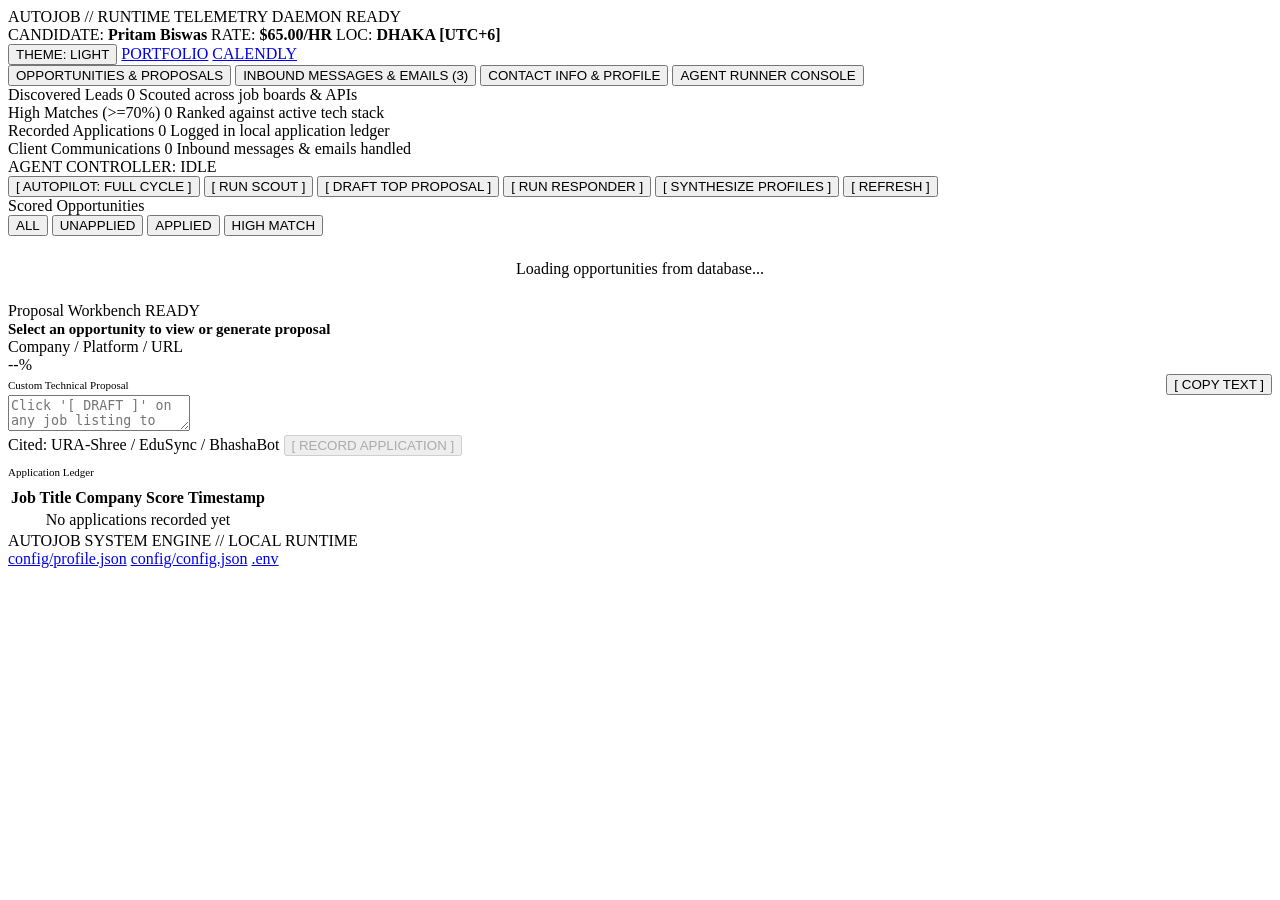
==== ui/index.html @ 2eaea85b "Add UI document shell" ====
<!DOCTYPE html>
<html lang="en" data-theme="light">
<head>
  <meta charset="UTF-8">
  <meta name="viewport" content="width=device-width, initial-scale=1.0">
  <title>AutoJob AI // Telemetry & Client Acquisition System</title>
  <link rel="stylesheet" href="/static/styles.css">
</head>
<body>

  <!-- Top Navigation & System Status -->
  <header class="top-nav">
    <div class="brand-section">
      <span class="brand-title">AUTOJOB // RUNTIME TELEMETRY</span>
      <span class="system-badge" id="systemStatus">DAEMON READY</span>
    </div>
    
    <div class="profile-telemetry">
      <span>CANDIDATE: <strong id="navCandidateName">Pritam Biswas</strong></span>
      <span>RATE: <strong id="navCandidateRate">$65.00/HR</strong></span>
      <span>LOC: <strong>DHAKA [UTC+6]</strong></span>
    </div>

    <div class="nav-actions">
      <button class="theme-toggle" id="themeToggleBtn" onclick="toggleTheme()">THEME: LIGHT</button>
      <a href="https://pritam-biswas-portfolio.netlify.app" target="_blank" class="btn btn-secondary btn-sm">PORTFOLIO</a>
      <a href="https://calendly.com/pritom580cse" target="_blank" class="btn btn-secondary btn-sm">CALENDLY</a>
    </div>
  </header>

  <!-- Navigation View Bar -->
  <nav class="view-nav">
    <button class="view-nav-btn active" id="viewBtnJobs" onclick="switchMainView('jobs')">OPPORTUNITIES & PROPOSALS</button>
    <button class="view-nav-btn" id="viewBtnMessages" onclick="switchMainView('messages')">INBOUND MESSAGES & EMAILS (<span id="inboundMsgBadge">3</span>)</button>
    <button class="view-nav-btn" id="viewBtnContact" onclick="switchMainView('contact')">CONTACT INFO & PROFILE</button>
    <button class="view-nav-btn" id="viewBtnConsole" onclick="switchMainView('console')">AGENT RUNNER CONSOLE</button>
  </nav>

  <!-- Main Dashboard Layout -->
  <main class="main-wrapper">
    
    <!-- Metric Bento Row -->
    <section class="bento-row">
      <div class="metric-card">
        <span class="metric-label">Discovered Leads</span>
        <span class="metric-val" id="metricTotalJobs">0</span>
        <span class="metric-sub">Scouted across job boards & APIs</span>
      </div>
      <div class="metric-card">
        <span class="metric-label">High Matches (>=70%)</span>
        <span class="metric-val" id="metricHighMatches">0</span>
        <span class="metric-sub">Ranked against active tech stack</span>
      </div>
      <div class="metric-card">
        <span class="metric-label">Recorded Applications</span>
        <span class="metric-val" id="metricTotalApplied">0</span>
        <span class="metric-sub">Logged in local application ledger</span>
      </div>
      <div class="metric-card">
        <span class="metric-label">Client Communications</span>
        <span class="metric-val" id="metricTotalConversations">0</span>
        <span class="metric-sub">Inbound messages & emails handled</span>
      </div>
    </section>

    <!-- One-Click Agent Control Strip -->
    <section class="control-strip">
      <div class="control-strip-left">
        <span>AGENT CONTROLLER:</span>
        <span class="system-badge" id="runnerStatusBadge">IDLE</span>
      </div>
      <div class="control-strip-actions">
        <button class="btn btn-primary btn-sm" onclick="runAgentAction('full_cycle')">[ AUTOPILOT: FULL CYCLE ]</button>
        <button class="btn btn-secondary btn-sm" onclick="runAgentAction('scout')">[ RUN SCOUT ]</button>
        <button class="btn btn-secondary btn-sm" onclick="runAgentAction('top_proposal')">[ DRAFT TOP PROPOSAL ]</button>
        <button class="btn btn-secondary btn-sm" onclick="runAgentAction('responder')">[ RUN RESPONDER ]</button>
        <button class="btn btn-secondary btn-sm" onclick="runAgentAction('profile')">[ SYNTHESIZE PROFILES ]</button>
        <button class="btn btn-secondary btn-sm" onclick="loadAllData()">[ REFRESH ]</button>
      </div>
    </section>

    <!-- ===================================================================
         VIEW 1: OPPORTUNITIES & PROPOSALS
         =================================================================== -->
    <div id="mainViewJobs">
      <section class="dashboard-grid">
        
        <!-- Left Column: Scored Opportunities List -->
        <div class="panel">
          <div class="panel-header">
            <span class="panel-title">Scored Opportunities</span>
            <div class="filter-tabs">
              <button class="tab-btn active" data-filter="all" onclick="filterJobs('all')">ALL</button>
              <button class="tab-btn" data-filter="discovered" onclick="filterJobs('discovered')">UNAPPLIED</button>
              <button class="tab-btn" data-filter="applied" onclick="filterJobs('applied')">APPLIED</button>
              <button class="tab-btn" data-filter="high" onclick="filterJobs('high')">HIGH MATCH</button>
            </div>
          </div>
          
          <div class="jobs-list" id="jobsListContainer">
            <div style="padding: 24px; text-align: center; color: var(--ink-muted); font-family: var(--font-mono);">
              Loading opportunities from database...
            </div>
          </div>
        </div>

        <!-- Right Column: Proposal Workbench -->
        <div class="panel">
          <div class="panel-header">
            <span class="panel-title">Proposal Workbench</span>
            <span class="target-meta" id="workbenchStatusTag">READY</span>
          </div>

          <div class="workbench-content">
            <div class="target-job-card" id="targetJobCard">
              <div class="target-job-header">
                <div>
                  <strong id="targetJobTitle" style="font-size: 15px; color: var(--ink);">Select an opportunity to view or generate proposal</strong>
                  <div class="target-meta" id="targetJobCompany">Company / Platform / URL</div>
                </div>
                <span class="score-badge score-mid" id="targetJobScore">--%</span>
              </div>
              <div class="target-meta" id="targetJobUrlRow" style="word-break: break-all;"></div>
            </div>

            <div class="proposal-box">
              <div style="display: flex; justify-content: space-between; align-items: center;">
                <span class="panel-title" style="font-size: 11px;">Custom Technical Proposal</span>
                <button class="btn btn-secondary btn-sm" onclick="copyProposalText()">[ COPY TEXT ]</button>
              </div>
              <textarea class="proposal-textarea" id="proposalTextarea" placeholder="Click '[ DRAFT ]' on any job listing to generate an AI-tailored application referencing your case studies..."></textarea>
              
              <div class="proposal-actions">
                <span class="target-meta" id="proposalCitingLabel">Cited: URA-Shree / EduSync / BhashaBot</span>
                <button class="btn btn-primary" id="btnRecordApplication" onclick="recordCurrentApplication()" disabled>[ RECORD APPLICATION ]</button>
              </div>
            </div>

            <!-- Ledger of recorded applications -->
            <div style="margin-top: 10px;">
              <span class="panel-title" style="font-size: 11px; margin-bottom: 8px; display: block;">Application Ledger</span>
              <div style="border: 1px solid var(--border); border-radius: var(--radius-sm); overflow-x: auto;">
                <table class="applied-table">
                  <thead>
                    <tr>
                      <th>Job Title</th>
                      <th>Company</th>
                      <th>Score</th>
                      <th>Timestamp</th>
                    </tr>
                  </thead>
                  <tbody id="appliedTableBody">
                    <tr>
                      <td colspan="4" style="text-align: center; color: var(--ink-muted);">No applications recorded yet</td>
                    </tr>
                  </tbody>
                </table>
              </div>
            </div>
          </div>
        </div>

      </section>
    </div>

    <!-- ===================================================================
         VIEW 2: INBOUND MESSAGES & EMAILS
         =================================================================== -->
    <div id="mainViewMessages" style="display: none;">
      <section class="conversations-view">
        
        <!-- Simulate / Receive New Message Strip -->
        <div class="new-msg-strip">
          <div style="display: flex; justify-content: space-between; align-items: center;">
            <span class="panel-title" style="font-size: 11px;">Simulate Inbound Inquiry (Email / Platform)</span>
            <span class="target-meta">Evaluates scope & dispatches holding response with Calendly</span>
          </div>
          <div style="display: grid; grid-template-columns: 160px 220px 1fr auto; gap: 8px;">
            <select id="newMsgPlatform" class="form-input" style="font-size: 11px;">
              <option value="Email / Gmail">Email / Gmail</option>
              <option value="Upwork Messages">Upwork Messages</option>
              <option value="LinkedIn InMail">LinkedIn InMail</option>
              <option value="Freelancer.com">Freelancer.com</option>
            </select>
            <input type="text" id="newMsgSender" class="form-input" placeholder="Sender / Client Name" value="David Miller (Founding Partner)">
            <input type="text" id="newMsgContent" class="form-input" placeholder="Message content..." value="Hi Pritam! Can we schedule a brief 15-minute intro chat this Thursday?">
            <button class="btn btn-primary btn-sm" onclick="sendInboundSimulation()">[ RECEIVE & AUTO-HOLD ]</button>
          </div>
        </div>

        <!-- Communications Filter & List -->
        <div class="panel">
          <div class="panel-header">
            <span class="panel-title">Inbound Communications Ledger</span>
            <div class="filter-tabs">
              <button class="tab-btn active" data-conv-filter="all" onclick="filterConversations('all')">ALL</button>
              <button class="tab-btn" data-conv-filter="Email" onclick="filterConversations('Email')">EMAIL</button>
              <button class="tab-btn" data-conv-filter="Upwork" onclick="filterConversations('Upwork')">UPWORK</button>
              <button class="tab-btn" data-conv-filter="LinkedIn" onclick="filterConversations('LinkedIn')">LINKEDIN</button>
              <button class="tab-btn" data-conv-filter="escalation" onclick="filterConversations('escalation')">ESCALATIONS</button>
            </div>
          </div>
          
          <div class="workbench-content" id="conversationsContainer">
            <!-- Dynamic thread cards populate here -->
          </div>
        </div>

      </section>
    </div>

    <!-- ===================================================================
         VIEW 3: CONTACT INFO & PROFILE CREDENTIALS
         =================================================================== -->
    <div id="mainViewContact" style="display: none;">
      <section class="dashboard-grid">
        
        <!-- Left: Editable Contact & Profile Form -->
        <div class="panel">
          <div class="panel-header">
            <span class="panel-title">Direct Contact & Rates Configuration</span>
            <span class="target-meta">Saved to config/profile.json</span>
          </div>
          <div class="workbench-content">
            <form id="contactForm" onsubmit="saveContactInfo(event)" class="contact-form-grid">
              
              <div class="form-group">
                <label class="form-label">Full Name</label>
                <input type="text" id="cfgFullName" class="form-input" required>
              </div>

              <div class="form-group">
                <label class="form-label">Professional Title</label>
                <input type="text" id="cfgProfessionalTitle" class="form-input" required>
              </div>

              <div class="form-group">
                <label class="form-label">Contact Email</label>
                <input type="email" id="cfgEmail" class="form-input" required>
              </div>

              <div class="form-group">
                <label class="form-label">Phone Number</label>
                <input type="text" id="cfgPhone" class="form-input" placeholder="+8801796626356">
              </div>

              <div class="form-group">
                <label class="form-label">Location / Base</label>
                <input type="text" id="cfgLocation" class="form-input" required>
              </div>

              <div class="form-group">
                <label class="form-label">Preferred Hourly Rate (USD)</label>
                <input type="number" id="cfgHourlyRate" class="form-input" step="5" required>
              </div>

              <div class="form-group">
                <label class="form-label">Minimum Project Budget (USD)</label>
                <input type="number" id="cfgMinBudget" class="form-input" step="50" required>
              </div>

              <div class="form-group">
                <label class="form-label">Calendar Booking URL (Calendly)</label>
                <input type="url" id="cfgCalendarUrl" class="form-input" placeholder="https://calendly.com/...">
              </div>

              <div class="form-group" style="grid-column: span 2;">
                <label class="form-label">Portfolio URL</label>
                <input type="url" id="cfgPortfolioUrl" class="form-input" placeholder="https://...">
              </div>

              <div class="form-group">
                <label class="form-label">GitHub URL</label>
                <input type="url" id="cfgGithubUrl" class="form-input" placeholder="https://github.com/...">
              </div>

              <div class="form-group">
                <label class="form-label">LinkedIn URL</label>
                <input type="url" id="cfgLinkedinUrl" class="form-input" placeholder="https://linkedin.com/in/...">
              </div>

              <div style="grid-column: span 2; display: flex; justify-content: space-between; align-items: center; margin-top: 10px;">
                <span class="target-meta" id="contactSaveStatus">Ready</span>
                <button type="submit" class="btn btn-primary">[ SAVE CONTACT INFO ]</button>
              </div>

            </form>
          </div>
        </div>

        <!-- Right: Active Case Studies & Credentials -->
        <div class="panel">
          <div class="panel-header">
            <span class="panel-title">Active Project Case Studies</span>
            <span class="target-meta">Injected into proposals & responses</span>
          </div>
          <div class="workbench-content">
            <div id="profileCaseStudiesList" style="display: flex; flex-direction: column; gap: 12px;"></div>
          </div>
        </div>

      </section>
    </div>

    <!-- ===================================================================
         VIEW 4: LIVE AGENT RUNNER CONSOLE
         =================================================================== -->
    <div id="mainViewConsole" style="display: none;">
      <section class="terminal-console-panel">
        <div class="panel-header">
          <div style="display: flex; align-items: center; gap: 10px;">
            <span class="panel-title">Autonomous Execution Terminal</span>
            <span class="system-badge" id="terminalStatusBadge">STANDBY</span>
          </div>
          <button class="btn btn-secondary btn-sm" onclick="clearTerminalLogs()">[ CLEAR LOGS ]</button>
        </div>
        <div class="terminal-logs" id="terminalLogsContainer">
          <div class="log-line">
            <span class="log-time">[00:00:00]</span>
            <span class="log-text">AUTOJOB RUNTIME DAEMON INITIALIZED // ALL SUBSYSTEMS NOMINAL.</span>
          </div>
          <div class="log-line">
            <span class="log-time">[00:00:01]</span>
            <span class="log-text">Candidate profile active: Pritam Biswas | Hourly Target: $65.00/hr | Calendly link active.</span>
          </div>
        </div>
      </section>
    </div>

  </main>

  <!-- Footer Telemetry -->
  <footer class="footer-bar">
    <div>
      <span>AUTOJOB SYSTEM ENGINE // LOCAL RUNTIME</span>
    </div>
    <div class="footer-links">
      <a href="file:///c:/Users/Pritam/Downloads/autojob/config/profile.json" target="_blank">config/profile.json</a>
      <a href="file:///c:/Users/Pritam/Downloads/autojob/config/config.json" target="_blank">config/config.json</a>
      <a href="file:///c:/Users/Pritam/Downloads/autojob/.env" target="_blank">.env</a>
    </div>
  </footer>

  <script src="/static/app.js"></script>
</body>
</html>
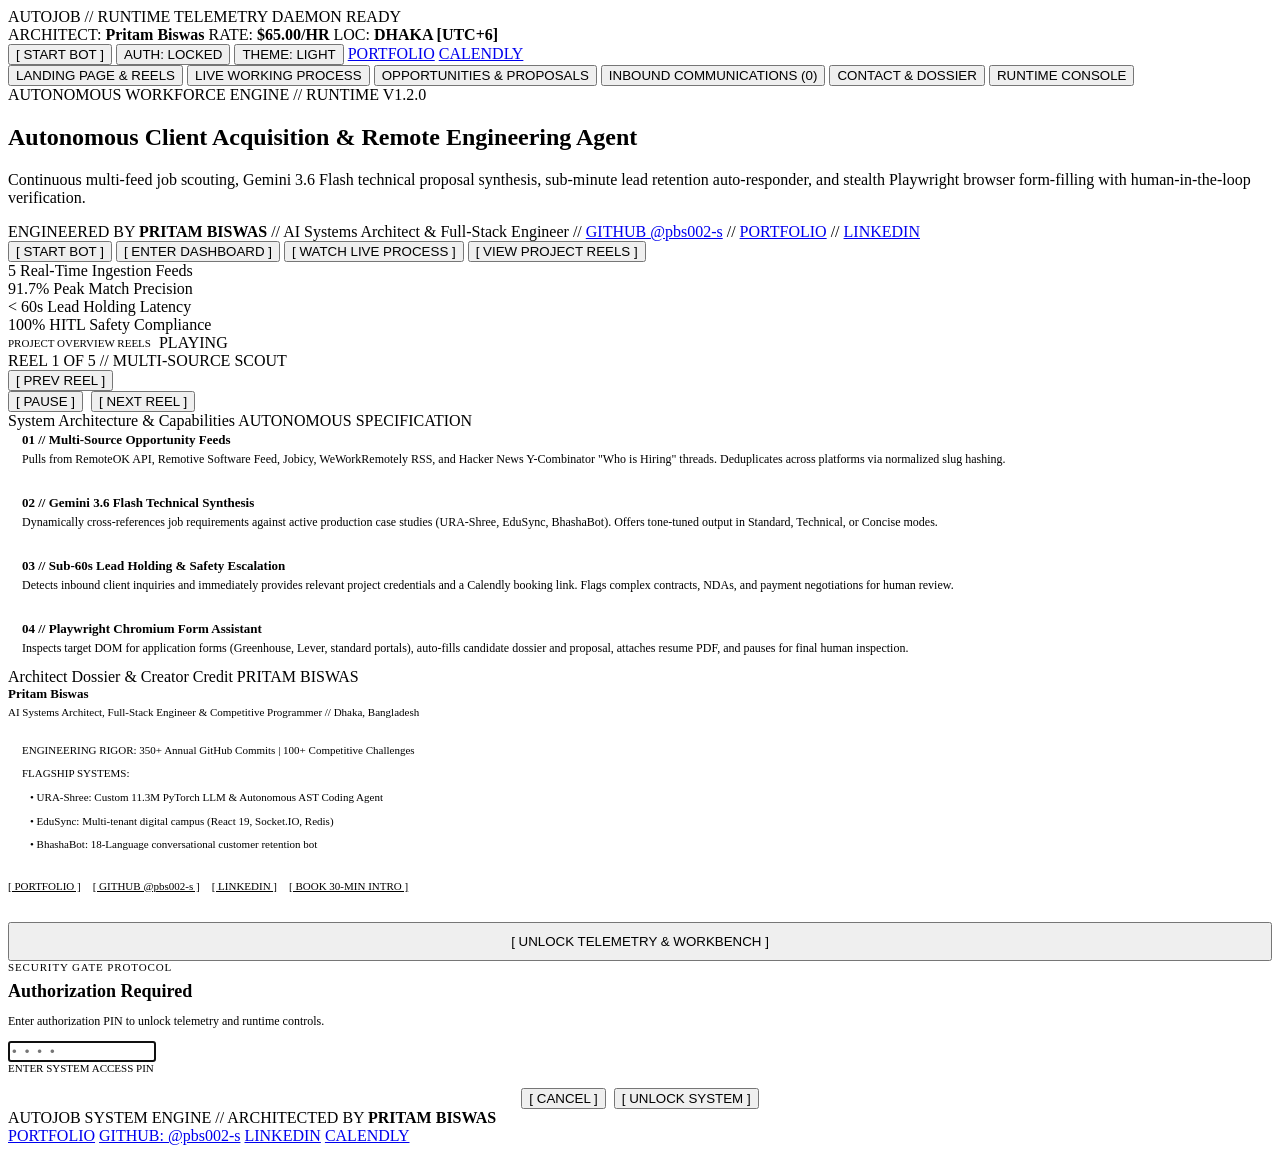
==== commit 08688802: "feat: implement core browser automation, AI agents, web UI, scrapers, and backend server" ====
--- a/ui/index.html
+++ b/ui/index.html
@@ -12,16 +12,18 @@
   <header class="top-nav">
     <div class="brand-section">
       <span class="brand-title">AUTOJOB // RUNTIME TELEMETRY</span>
-      <span class="system-badge" id="systemStatus">DAEMON READY</span>
+      <span class="system-badge" id="systemStatus"><span class="pulse-dot"></span>DAEMON READY</span>
     </div>
     
     <div class="profile-telemetry">
-      <span>CANDIDATE: <strong id="navCandidateName">Pritam Biswas</strong></span>
+      <span>ARCHITECT: <strong id="navCandidateName">Pritam Biswas</strong></span>
       <span>RATE: <strong id="navCandidateRate">$65.00/HR</strong></span>
       <span>LOC: <strong>DHAKA [UTC+6]</strong></span>
     </div>
 
     <div class="nav-actions">
+      <button class="btn btn-sm agent-toggle-btn" id="headerAgentToggleBtn" onclick="toggleAgentRun()">[ START BOT ]</button>
+      <button class="auth-badge-btn" id="authStatusBtn" onclick="toggleAuthModal()">AUTH: LOCKED</button>
       <button class="theme-toggle" id="themeToggleBtn" onclick="toggleTheme()">THEME: LIGHT</button>
       <a href="https://pritam-biswas-portfolio.netlify.app" target="_blank" class="btn btn-secondary btn-sm">PORTFOLIO</a>
       <a href="https://calendly.com/pritom580cse" target="_blank" class="btn btn-secondary btn-sm">CALENDLY</a>
@@ -30,59 +32,370 @@
 
   <!-- Navigation View Bar -->
   <nav class="view-nav">
-    <button class="view-nav-btn active" id="viewBtnJobs" onclick="switchMainView('jobs')">OPPORTUNITIES & PROPOSALS</button>
-    <button class="view-nav-btn" id="viewBtnMessages" onclick="switchMainView('messages')">INBOUND MESSAGES & EMAILS (<span id="inboundMsgBadge">3</span>)</button>
-    <button class="view-nav-btn" id="viewBtnContact" onclick="switchMainView('contact')">CONTACT INFO & PROFILE</button>
-    <button class="view-nav-btn" id="viewBtnConsole" onclick="switchMainView('console')">AGENT RUNNER CONSOLE</button>
+    <button class="view-nav-btn active" id="viewBtnLanding" onclick="switchMainView('landing')">LANDING PAGE & REELS</button>
+    <button class="view-nav-btn" id="viewBtnLiveProcess" onclick="switchMainView('live_process')">LIVE WORKING PROCESS</button>
+    <button class="view-nav-btn" id="viewBtnJobs" onclick="switchMainView('jobs')">OPPORTUNITIES & PROPOSALS</button>
+    <button class="view-nav-btn" id="viewBtnMessages" onclick="switchMainView('messages')">INBOUND COMMUNICATIONS (<span id="inboundMsgBadge">0</span>)</button>
+    <button class="view-nav-btn" id="viewBtnContact" onclick="switchMainView('contact')">CONTACT & DOSSIER</button>
+    <button class="view-nav-btn" id="viewBtnConsole" onclick="switchMainView('console')">RUNTIME CONSOLE</button>
   </nav>
 
   <!-- Main Dashboard Layout -->
   <main class="main-wrapper">
     
-    <!-- Metric Bento Row -->
-    <section class="bento-row">
-      <div class="metric-card">
-        <span class="metric-label">Discovered Leads</span>
-        <span class="metric-val" id="metricTotalJobs">0</span>
-        <span class="metric-sub">Scouted across job boards & APIs</span>
+    <!-- ===================================================================
+         VIEW 0: LANDING PAGE & PROJECT OVERVIEW REELS
+         =================================================================== -->
+    <div id="mainViewLanding">
+      <div class="landing-wrapper">
+        
+        <!-- Hero Section with Minimal Ambient Background -->
+        <section class="landing-hero ambient-grid-bg scroll-reveal visible">
+          <div class="landing-hero-content">
+            <div class="landing-kicker">
+              <span class="pulse-dot"></span>
+              AUTONOMOUS WORKFORCE ENGINE // RUNTIME V1.2.0
+            </div>
+            <h1 class="landing-title">
+              Autonomous Client Acquisition & Remote Engineering Agent
+            </h1>
+            <p class="landing-subtitle">
+              Continuous multi-feed job scouting, Gemini 3.6 Flash technical proposal synthesis, sub-minute lead retention auto-responder, and stealth Playwright browser form-filling with human-in-the-loop verification.
+            </p>
+            
+            <!-- Creator & Architect Credit Badge -->
+            <div class="creator-badge-strip">
+              <span class="badge-tag">ENGINEERED BY</span>
+              <strong class="badge-name">PRITAM BISWAS</strong>
+              <span class="badge-sep">//</span>
+              <span class="badge-role">AI Systems Architect & Full-Stack Engineer</span>
+              <span class="badge-sep">//</span>
+              <a href="https://github.com/pbs002-s" target="_blank" class="badge-link">GITHUB @pbs002-s</a>
+              <span class="badge-sep">//</span>
+              <a href="https://pritam-biswas-portfolio.netlify.app" target="_blank" class="badge-link">PORTFOLIO</a>
+              <span class="badge-sep">//</span>
+              <a href="https://www.linkedin.com/in/pritom-biswas/" target="_blank" class="badge-link">LINKEDIN</a>
+            </div>
+
+            <div class="landing-cta-row">
+              <button class="btn btn-primary agent-toggle-btn" id="heroAgentToggleBtn" onclick="toggleAgentRun()">[ START BOT ]</button>
+              <button class="btn btn-secondary" onclick="requestDashboardAccess('jobs')">[ ENTER DASHBOARD ]</button>
+              <button class="btn btn-secondary" onclick="switchMainView('live_process')">[ WATCH LIVE PROCESS ]</button>
+              <button class="btn btn-secondary" onclick="scrollToReels()">[ VIEW PROJECT REELS ]</button>
+            </div>
+          </div>
+
+          <div class="landing-stats-grid">
+            <div class="landing-stat-box">
+              <span class="landing-stat-num">5</span>
+              <span class="landing-stat-label">Real-Time Ingestion Feeds</span>
+            </div>
+            <div class="landing-stat-box">
+              <span class="landing-stat-num">91.7%</span>
+              <span class="landing-stat-label">Peak Match Precision</span>
+            </div>
+            <div class="landing-stat-box">
+              <span class="landing-stat-num">&lt; 60s</span>
+              <span class="landing-stat-label">Lead Holding Latency</span>
+            </div>
+            <div class="landing-stat-box">
+              <span class="landing-stat-num">100%</span>
+              <span class="landing-stat-label">HITL Safety Compliance</span>
+            </div>
+          </div>
+        </section>
+
+        <!-- Live Reels of Project Overview -->
+        <section class="reels-section scroll-reveal" id="projectReelsSection">
+          <div class="reels-top-bar">
+            <div style="display: flex; align-items: center; gap: 8px;">
+              <span class="panel-title" style="font-size: 11px;">PROJECT OVERVIEW REELS</span>
+              <span class="system-badge" id="reelsPlayStatus">PLAYING</span>
+            </div>
+            <span class="target-meta" id="reelIndicatorLabel">REEL 1 OF 5 // MULTI-SOURCE SCOUT</span>
+          </div>
+
+          <!-- Reel Story Progress Segments -->
+          <div class="reels-progress-strip" id="reelsProgressStrip">
+            <div class="reels-seg" onclick="jumpToReel(0)"><div class="reels-seg-fill" id="reelBar0"></div></div>
+            <div class="reels-seg" onclick="jumpToReel(1)"><div class="reels-seg-fill" id="reelBar1"></div></div>
+            <div class="reels-seg" onclick="jumpToReel(2)"><div class="reels-seg-fill" id="reelBar2"></div></div>
+            <div class="reels-seg" onclick="jumpToReel(3)"><div class="reels-seg-fill" id="reelBar3"></div></div>
+            <div class="reels-seg" onclick="jumpToReel(4)"><div class="reels-seg-fill" id="reelBar4"></div></div>
+          </div>
+
+          <!-- Active Reel Stage -->
+          <div class="reels-stage" id="reelsStage">
+            <div class="reel-content-grid" id="reelContentContainer">
+              <!-- Dynamically populated by app.js -->
+            </div>
+          </div>
+
+          <!-- Reel Footer Controls -->
+          <div class="reels-footer-controls">
+            <button class="btn btn-secondary btn-sm" onclick="prevReel()">[ PREV REEL ]</button>
+            <div style="display: flex; gap: 8px;">
+              <button class="btn btn-secondary btn-sm" id="btnToggleReelsPlay" onclick="toggleReelsPlay()">[ PAUSE ]</button>
+              <button class="btn btn-secondary btn-sm" onclick="nextReel()">[ NEXT REEL ]</button>
+            </div>
+          </div>
+        </section>
+
+        <!-- Architecture & System Pillars -->
+        <section class="dashboard-grid scroll-reveal">
+          <div class="panel">
+            <div class="panel-header">
+              <span class="panel-title">System Architecture & Capabilities</span>
+              <span class="target-meta">AUTONOMOUS SPECIFICATION</span>
+            </div>
+            <div class="workbench-content" style="display: flex; flex-direction: column; gap: 14px;">
+              <div style="border-left: 2px solid var(--ink); padding-left: 14px;">
+                <strong style="font-size: 13px; color: var(--ink);">01 // Multi-Source Opportunity Feeds</strong>
+                <p style="font-size: 12px; color: var(--ink-secondary); margin-top: 4px;">
+                  Pulls from RemoteOK API, Remotive Software Feed, Jobicy, WeWorkRemotely RSS, and Hacker News Y-Combinator "Who is Hiring" threads. Deduplicates across platforms via normalized slug hashing.
+                </p>
+              </div>
+
+              <div style="border-left: 2px solid var(--ink); padding-left: 14px;">
+                <strong style="font-size: 13px; color: var(--ink);">02 // Gemini 3.6 Flash Technical Synthesis</strong>
+                <p style="font-size: 12px; color: var(--ink-secondary); margin-top: 4px;">
+                  Dynamically cross-references job requirements against active production case studies (URA-Shree, EduSync, BhashaBot). Offers tone-tuned output in Standard, Technical, or Concise modes.
+                </p>
+              </div>
+
+              <div style="border-left: 2px solid var(--ink); padding-left: 14px;">
+                <strong style="font-size: 13px; color: var(--ink);">03 // Sub-60s Lead Holding & Safety Escalation</strong>
+                <p style="font-size: 12px; color: var(--ink-secondary); margin-top: 4px;">
+                  Detects inbound client inquiries and immediately provides relevant project credentials and a Calendly booking link. Flags complex contracts, NDAs, and payment negotiations for human review.
+                </p>
+              </div>
+
+              <div style="border-left: 2px solid var(--ink); padding-left: 14px;">
+                <strong style="font-size: 13px; color: var(--ink);">04 // Playwright Chromium Form Assistant</strong>
+                <p style="font-size: 12px; color: var(--ink-secondary); margin-top: 4px;">
+                  Inspects target DOM for application forms (Greenhouse, Lever, standard portals), auto-fills candidate dossier and proposal, attaches resume PDF, and pauses for final human inspection.
+                </p>
+              </div>
+            </div>
+          </div>
+
+          <div class="panel">
+            <div class="panel-header">
+              <span class="panel-title">Architect Dossier & Creator Credit</span>
+              <span class="system-badge" style="background: var(--surface-inset); color: var(--ink);">PRITAM BISWAS</span>
+            </div>
+            <div class="workbench-content" style="display: flex; flex-direction: column; justify-content: space-between; height: 100%; gap: 14px;">
+              <div>
+                <div style="font-size: 13px; font-weight: 600; color: var(--ink); margin-bottom: 4px;">
+                  Pritam Biswas
+                </div>
+                <div style="font-family: var(--font-mono); font-size: 11px; color: var(--ink-secondary); margin-bottom: 12px;">
+                  AI Systems Architect, Full-Stack Engineer & Competitive Programmer // Dhaka, Bangladesh
+                </div>
+                
+                <div style="background: var(--surface-inset); border: 1px solid var(--border); border-radius: var(--radius-sm); padding: 12px 14px; font-family: var(--font-mono); font-size: 11px; line-height: 1.6; display: flex; flex-direction: column; gap: 6px;">
+                  <div>ENGINEERING RIGOR: 350+ Annual GitHub Commits | 100+ Competitive Challenges</div>
+                  <div>FLAGSHIP SYSTEMS:</div>
+                  <div style="color: var(--ink-muted); padding-left: 8px;">• URA-Shree: Custom 11.3M PyTorch LLM & Autonomous AST Coding Agent</div>
+                  <div style="color: var(--ink-muted); padding-left: 8px;">• EduSync: Multi-tenant digital campus (React 19, Socket.IO, Redis)</div>
+                  <div style="color: var(--ink-muted); padding-left: 8px;">• BhashaBot: 18-Language conversational customer retention bot</div>
+                </div>
+
+                <div style="display: flex; gap: 12px; margin-top: 14px; font-family: var(--font-mono); font-size: 11px; flex-wrap: wrap;">
+                  <a href="https://pritam-biswas-portfolio.netlify.app" target="_blank" style="color: var(--ink); text-decoration: underline;">[ PORTFOLIO ]</a>
+                  <a href="https://github.com/pbs002-s" target="_blank" style="color: var(--ink); text-decoration: underline;">[ GITHUB @pbs002-s ]</a>
+                  <a href="https://www.linkedin.com/in/pritom-biswas/" target="_blank" style="color: var(--ink); text-decoration: underline;">[ LINKEDIN ]</a>
+                  <a href="https://calendly.com/pritom580cse" target="_blank" style="color: var(--ink); text-decoration: underline;">[ BOOK 30-MIN INTRO ]</a>
+                </div>
+              </div>
+
+              <div style="margin-top: 16px;">
+                <button class="btn btn-primary" style="width: 100%; padding: 10px;" onclick="requestDashboardAccess('jobs')">
+                  [ UNLOCK TELEMETRY & WORKBENCH ]
+                </button>
+              </div>
+            </div>
+          </div>
+        </section>
+
       </div>
-      <div class="metric-card">
-        <span class="metric-label">High Matches (>=70%)</span>
-        <span class="metric-val" id="metricHighMatches">0</span>
-        <span class="metric-sub">Ranked against active tech stack</span>
-      </div>
-      <div class="metric-card">
-        <span class="metric-label">Recorded Applications</span>
-        <span class="metric-val" id="metricTotalApplied">0</span>
-        <span class="metric-sub">Logged in local application ledger</span>
-      </div>
-      <div class="metric-card">
-        <span class="metric-label">Client Communications</span>
-        <span class="metric-val" id="metricTotalConversations">0</span>
-        <span class="metric-sub">Inbound messages & emails handled</span>
-      </div>
-    </section>
-
-    <!-- One-Click Agent Control Strip -->
-    <section class="control-strip">
-      <div class="control-strip-left">
-        <span>AGENT CONTROLLER:</span>
-        <span class="system-badge" id="runnerStatusBadge">IDLE</span>
-      </div>
-      <div class="control-strip-actions">
-        <button class="btn btn-primary btn-sm" onclick="runAgentAction('full_cycle')">[ AUTOPILOT: FULL CYCLE ]</button>
-        <button class="btn btn-secondary btn-sm" onclick="runAgentAction('scout')">[ RUN SCOUT ]</button>
-        <button class="btn btn-secondary btn-sm" onclick="runAgentAction('top_proposal')">[ DRAFT TOP PROPOSAL ]</button>
-        <button class="btn btn-secondary btn-sm" onclick="runAgentAction('responder')">[ RUN RESPONDER ]</button>
-        <button class="btn btn-secondary btn-sm" onclick="runAgentAction('profile')">[ SYNTHESIZE PROFILES ]</button>
-        <button class="btn btn-secondary btn-sm" onclick="loadAllData()">[ REFRESH ]</button>
-      </div>
-    </section>
+    </div>
 
     <!-- ===================================================================
-         VIEW 1: OPPORTUNITIES & PROPOSALS
+         VIEW 1: LIVE WORKING PROCESS OF THE AGENT
          =================================================================== -->
-    <div id="mainViewJobs">
+    <div id="mainViewLiveProcess" style="display: none;">
+      
+      <!-- Interactive Pipeline Step Tracker -->
+      <section class="pipeline-tracker-strip scroll-reveal visible">
+        <div class="pipeline-node active" id="pNode1" onclick="triggerProcessStepManual(1)">
+          <span class="node-idx">1</span>
+          <span>1. SCOUT FEEDS</span>
+        </div>
+        <div class="pipeline-connector"></div>
+        <div class="pipeline-node" id="pNode2" onclick="triggerProcessStepManual(2)">
+          <span class="node-idx">2</span>
+          <span>2. SEMANTIC SCORE</span>
+        </div>
+        <div class="pipeline-connector"></div>
+        <div class="pipeline-node" id="pNode3" onclick="triggerProcessStepManual(3)">
+          <span class="node-idx">3</span>
+          <span>3. AI PROPOSAL</span>
+        </div>
+        <div class="pipeline-connector"></div>
+        <div class="pipeline-node" id="pNode4" onclick="triggerProcessStepManual(4)">
+          <span class="node-idx">4</span>
+          <span>4. BROWSER PREFILL</span>
+        </div>
+        <div class="pipeline-connector"></div>
+        <div class="pipeline-node" id="pNode5" onclick="triggerProcessStepManual(5)">
+          <span class="node-idx">5</span>
+          <span>5. LEAD RETENTION</span>
+        </div>
+      </section>
+
+      <!-- Live Execution Control Strip with Autonomous Start & Stop Buttons -->
+      <section class="control-strip">
+        <div class="control-strip-left">
+          <span class="pulse-dot" id="liveAgentStatusDot"></span>
+          <span>BOT STATUS:</span>
+          <span class="system-badge" id="liveProcessBadge">STOPPED // STANDBY</span>
+        </div>
+        <div class="control-strip-actions">
+          <button class="btn btn-sm agent-btn-start" id="btnStartAgentLive" onclick="startAgent()">[ START BOT ]</button>
+          <button class="btn btn-sm agent-btn-stop" id="btnStopAgentLive" onclick="stopAgent()" disabled>[ STOP BOT ]</button>
+          <button class="btn btn-secondary btn-sm" onclick="triggerProcessStepManual(1)">[ 1. SCOUT ]</button>
+          <button class="btn btn-secondary btn-sm" onclick="triggerProcessStepManual(2)">[ 2. SCORE ]</button>
+          <button class="btn btn-secondary btn-sm" onclick="triggerProcessStepManual(3)">[ 3. SYNTHESIS ]</button>
+          <button class="btn btn-secondary btn-sm" onclick="triggerProcessStepManual(4)">[ 4. BROWSER ]</button>
+          <button class="btn btn-secondary btn-sm" onclick="triggerProcessStepManual(5)">[ 5. RETENTION ]</button>
+          <button class="btn btn-secondary btn-sm" onclick="resetLiveProcess()">[ RESET ]</button>
+        </div>
+      </section>
+
+      <!-- Live Operation Inspector & Stream Grid -->
+      <section class="live-process-grid">
+        
+        <!-- Left: Stage Telemetry & Target Job Card -->
+        <div class="panel">
+          <div class="panel-header">
+            <span class="panel-title" id="liveStageTitle">Phase 1: Multi-Feed Scraping & Ingestion</span>
+            <span class="target-meta" id="liveStageStatusTag">READY</span>
+          </div>
+          <div class="workbench-content">
+            <div style="background: var(--surface-inset); border: 1px solid var(--border); border-radius: var(--radius-sm); padding: 14px; margin-bottom: 14px;">
+              <div style="display: flex; justify-content: space-between; align-items: flex-start;">
+                <div>
+                  <span class="target-meta">TARGET OPPORTUNITY UNDER OPERATION</span>
+                  <div style="font-size: 15px; font-weight: 600; color: var(--ink); margin-top: 4px;" id="liveTargetJobTitle">
+                    Senior Full-Stack Engineer
+                  </div>
+                  <div style="font-size: 12px; color: var(--ink-secondary);" id="liveTargetJobCompany">
+                    TechScale Inc • WeWorkRemotely • Remote Worldwide
+                  </div>
+                </div>
+                <span class="score-badge score-high" id="liveTargetScore">88.5%</span>
+              </div>
+              <div style="margin-top: 10px; font-family: var(--font-mono); font-size: 11px; color: var(--ink-secondary);" id="liveTargetUrl">
+                https://weworkremotely.com/remote-jobs/...
+              </div>
+            </div>
+
+            <!-- Stage Parameters & Metrics -->
+            <div style="display: grid; grid-template-columns: 1fr 1fr; gap: 10px; font-family: var(--font-mono); font-size: 11px;">
+              <div style="border: 1px solid var(--border); border-radius: var(--radius-sm); padding: 10px;">
+                <span class="target-meta">INFERENCE MODEL</span>
+                <div style="font-weight: 600; color: var(--ink); margin-top: 2px;">Gemini 3.6 Flash</div>
+              </div>
+              <div style="border: 1px solid var(--border); border-radius: var(--radius-sm); padding: 10px;">
+                <span class="target-meta">TARGET RATE</span>
+                <div style="font-weight: 600; color: var(--ink); margin-top: 2px;">$65.00/HR (Contract)</div>
+              </div>
+              <div style="border: 1px solid var(--border); border-radius: var(--radius-sm); padding: 10px;">
+                <span class="target-meta">ACTIVE BROWSER</span>
+                <div style="font-weight: 600; color: var(--ink); margin-top: 2px;">Playwright Chromium</div>
+              </div>
+              <div style="border: 1px solid var(--border); border-radius: var(--radius-sm); padding: 10px;">
+                <span class="target-meta">LEAD RETENTION</span>
+                <div style="font-weight: 600; color: var(--ink); margin-top: 2px;">&lt; 60s With Calendly</div>
+              </div>
+            </div>
+
+            <!-- Live Output Preview -->
+            <div style="margin-top: 14px;">
+              <span class="panel-title" style="font-size: 11px; margin-bottom: 6px; display: block;">Synthesized Output Preview</span>
+              <div class="reel-visual-card" id="liveOutputPreview" style="min-height: 120px;">
+                [Output will stream here as the agent executes each phase...]
+              </div>
+            </div>
+          </div>
+        </div>
+
+        <!-- Right: Monospace Execution Terminal Stream -->
+        <div class="panel">
+          <div class="panel-header">
+            <div style="display: flex; align-items: center; gap: 8px;">
+              <span class="panel-title">Real-Time Process Log Stream</span>
+              <span class="system-badge" style="font-size: 10px;">STREAMING</span>
+            </div>
+            <button class="btn btn-secondary btn-sm" onclick="clearLiveProcessLogs()">[ CLEAR ]</button>
+          </div>
+          <div class="terminal-logs" id="liveProcessLogTerminal" style="height: 480px; max-height: 520px;">
+            <div class="log-line">
+              <span class="log-time">[00:00:00]</span>
+              <span class="log-text">AUTOJOB RUNTIME PIPELINE INITIALIZED // READY.</span>
+            </div>
+          </div>
+        </div>
+
+      </section>
+    </div>
+
+    <!-- ===================================================================
+         VIEW 2: OPPORTUNITIES & PROPOSALS (WORKBENCH)
+         =================================================================== -->
+    <div id="mainViewJobs" style="display: none;">
+      
+      <!-- Metric Bento Row -->
+      <section class="bento-row">
+        <div class="metric-card">
+          <span class="metric-label">Discovered Leads</span>
+          <span class="metric-val" id="metricTotalJobs">0</span>
+          <span class="metric-sub">Scouted across 5 feeds & APIs</span>
+        </div>
+        <div class="metric-card">
+          <span class="metric-label">High Matches (>=70%)</span>
+          <span class="metric-val" id="metricHighMatches">0</span>
+          <span class="metric-sub">Ranked against active tech stack</span>
+        </div>
+        <div class="metric-card">
+          <span class="metric-label">Recorded Applications</span>
+          <span class="metric-val" id="metricTotalApplied">0</span>
+          <span class="metric-sub">Logged in local application ledger</span>
+        </div>
+        <div class="metric-card">
+          <span class="metric-label">Client Communications</span>
+          <span class="metric-val" id="metricTotalConversations">0</span>
+          <span class="metric-sub">Inbound messages & emails handled</span>
+        </div>
+      </section>
+
+      <!-- One-Click Agent Control Strip -->
+      <section class="control-strip">
+        <div class="control-strip-left">
+          <span>AGENT CONTROLLER:</span>
+          <span class="system-badge" id="runnerStatusBadge">IDLE</span>
+        </div>
+        <div class="control-strip-actions">
+          <button class="btn btn-primary btn-sm" onclick="runAgentAction('full_cycle')">[ AUTOPILOT: FULL CYCLE ]</button>
+          <button class="btn btn-secondary btn-sm" onclick="runAgentAction('scout')">[ RUN SCOUT ]</button>
+          <button class="btn btn-secondary btn-sm" onclick="runAgentAction('top_proposal')">[ DRAFT TOP PROPOSAL ]</button>
+          <button class="btn btn-secondary btn-sm" onclick="runAgentAction('responder')">[ RUN RESPONDER ]</button>
+          <button class="btn btn-secondary btn-sm" onclick="runAgentAction('profile')">[ SYNTHESIZE PROFILES ]</button>
+          <button class="btn btn-secondary btn-sm" onclick="loadAllData()">[ REFRESH ]</button>
+        </div>
+      </section>
+
       <section class="dashboard-grid">
         
         <!-- Left Column: Scored Opportunities List -->
@@ -97,6 +410,19 @@
             </div>
           </div>
           
+          <!-- Search & Platform Filter Toolbar -->
+          <div style="padding: 8px 12px; border-bottom: 1px solid var(--border); display: flex; gap: 8px; background: var(--bg-surface-elevated, var(--bg-surface));">
+            <input type="text" id="jobSearchInput" class="form-input" placeholder="Search keywords (e.g. React, Python, YC, Contract)..." oninput="handleJobSearch(this.value)" style="font-size: 11px; padding: 4px 8px; flex: 1;">
+            <select id="platformFilterSelect" class="form-input" style="width: 140px; font-size: 11px; padding: 4px;" onchange="handlePlatformFilter(this.value)">
+              <option value="all">All 5 Feeds</option>
+              <option value="WeWorkRemotely">WeWorkRemotely</option>
+              <option value="Hacker News (YC)">Hacker News (YC)</option>
+              <option value="RemoteOK">RemoteOK</option>
+              <option value="Remotive">Remotive</option>
+              <option value="Jobicy">Jobicy</option>
+            </select>
+          </div>
+
           <div class="jobs-list" id="jobsListContainer">
             <div style="padding: 24px; text-align: center; color: var(--ink-muted); font-family: var(--font-mono);">
               Loading opportunities from database...
@@ -124,15 +450,28 @@
             </div>
 
             <div class="proposal-box">
-              <div style="display: flex; justify-content: space-between; align-items: center;">
-                <span class="panel-title" style="font-size: 11px;">Custom Technical Proposal</span>
-                <button class="btn btn-secondary btn-sm" onclick="copyProposalText()">[ COPY TEXT ]</button>
+              <div style="display: flex; justify-content: space-between; align-items: center; flex-wrap: wrap; gap: 6px;">
+                <div style="display: flex; align-items: center; gap: 6px;">
+                  <span class="panel-title" style="font-size: 11px;">AI Proposal (Gemini 3.6 Flash)</span>
+                  <select id="proposalToneSelect" class="form-input" style="font-size: 10px; padding: 2px 6px; width: auto;" onchange="regenerateWithSelectedTone()">
+                    <option value="standard">Standard (150-180 words)</option>
+                    <option value="technical">Technical (Architecture & Stack)</option>
+                    <option value="concise">Concise (&lt;100 words)</option>
+                  </select>
+                </div>
+                <div style="display: flex; gap: 6px;">
+                  <button class="btn btn-secondary btn-sm" onclick="regenerateWithSelectedTone()">[ REGENERATE ]</button>
+                  <button class="btn btn-secondary btn-sm" onclick="copyProposalText()">[ COPY TEXT ]</button>
+                </div>
               </div>
               <textarea class="proposal-textarea" id="proposalTextarea" placeholder="Click '[ DRAFT ]' on any job listing to generate an AI-tailored application referencing your case studies..."></textarea>
               
               <div class="proposal-actions">
                 <span class="target-meta" id="proposalCitingLabel">Cited: URA-Shree / EduSync / BhashaBot</span>
-                <button class="btn btn-primary" id="btnRecordApplication" onclick="recordCurrentApplication()" disabled>[ RECORD APPLICATION ]</button>
+                <div style="display: flex; gap: 8px;">
+                  <button class="btn btn-secondary" id="btnBrowserPrefill" onclick="triggerBrowserPrefill()" disabled style="border-color: var(--accent); color: var(--accent);">[ PREFILL IN BROWSER ]</button>
+                  <button class="btn btn-primary" id="btnRecordApplication" onclick="recordCurrentApplication()" disabled>[ RECORD APPLICATION ]</button>
+                </div>
               </div>
             </div>
 
@@ -164,7 +503,7 @@
     </div>
 
     <!-- ===================================================================
-         VIEW 2: INBOUND MESSAGES & EMAILS
+         VIEW 3: INBOUND COMMUNICATIONS (EMAILS & MESSAGES)
          =================================================================== -->
     <div id="mainViewMessages" style="display: none;">
       <section class="conversations-view">
@@ -210,7 +549,7 @@
     </div>
 
     <!-- ===================================================================
-         VIEW 3: CONTACT INFO & PROFILE CREDENTIALS
+         VIEW 4: CONTACT INFO & PROFILE CREDENTIALS
          =================================================================== -->
     <div id="mainViewContact" style="display: none;">
       <section class="dashboard-grid">
@@ -303,7 +642,7 @@
     </div>
 
     <!-- ===================================================================
-         VIEW 4: LIVE AGENT RUNNER CONSOLE
+         VIEW 5: LIVE AGENT RUNNER CONSOLE
          =================================================================== -->
     <div id="mainViewConsole" style="display: none;">
       <section class="terminal-console-panel">
@@ -329,15 +668,44 @@
 
   </main>
 
-  <!-- Footer Telemetry -->
+  <!-- ===================================================================
+       SECURITY & PIN AUTHENTICATION GATE
+       =================================================================== -->
+  <div class="auth-modal-overlay" id="authModalOverlay" onclick="handleAuthOverlayClick(event)">
+    <div class="auth-modal-card">
+      <div style="font-family: var(--font-mono); font-size: 11px; letter-spacing: 0.08em; color: var(--ink-secondary); text-transform: uppercase;">
+        SECURITY GATE PROTOCOL
+      </div>
+      <h3 style="font-size: 18px; margin: 8px 0 4px; color: var(--ink);">Authorization Required</h3>
+      <p style="font-size: 12px; color: var(--ink-muted);">
+        Enter authorization PIN to unlock telemetry and runtime controls.
+      </p>
+
+      <form id="authForm" onsubmit="submitAuthPin(event)">
+        <div class="auth-pin-display">
+          <input type="password" maxlength="4" id="authPinInput" class="auth-pin-input" placeholder="••••" autofocus required style="letter-spacing: 8px; width: 140px;">
+        </div>
+        <div style="font-family: var(--font-mono); font-size: 11px; margin-bottom: 14px; color: var(--ink-secondary);" id="authStatusMsg">
+          ENTER SYSTEM ACCESS PIN
+        </div>
+        <div style="display: flex; gap: 8px; justify-content: center;">
+          <button type="button" class="btn btn-secondary" onclick="closeAuthModal()">[ CANCEL ]</button>
+          <button type="submit" class="btn btn-primary" id="btnSubmitPin">[ UNLOCK SYSTEM ]</button>
+        </div>
+      </form>
+    </div>
+  </div>
+
+  <!-- Footer Telemetry with Creator Credit -->
   <footer class="footer-bar">
     <div>
-      <span>AUTOJOB SYSTEM ENGINE // LOCAL RUNTIME</span>
+      <span>AUTOJOB SYSTEM ENGINE // ARCHITECTED BY <strong>PRITAM BISWAS</strong></span>
     </div>
     <div class="footer-links">
-      <a href="file:///c:/Users/Pritam/Downloads/autojob/config/profile.json" target="_blank">config/profile.json</a>
-      <a href="file:///c:/Users/Pritam/Downloads/autojob/config/config.json" target="_blank">config/config.json</a>
-      <a href="file:///c:/Users/Pritam/Downloads/autojob/.env" target="_blank">.env</a>
+      <a href="https://pritam-biswas-portfolio.netlify.app" target="_blank">PORTFOLIO</a>
+      <a href="https://github.com/pbs002-s" target="_blank">GITHUB: @pbs002-s</a>
+      <a href="https://www.linkedin.com/in/pritom-biswas/" target="_blank">LINKEDIN</a>
+      <a href="https://calendly.com/pritom580cse" target="_blank">CALENDLY</a>
     </div>
   </footer>
 
